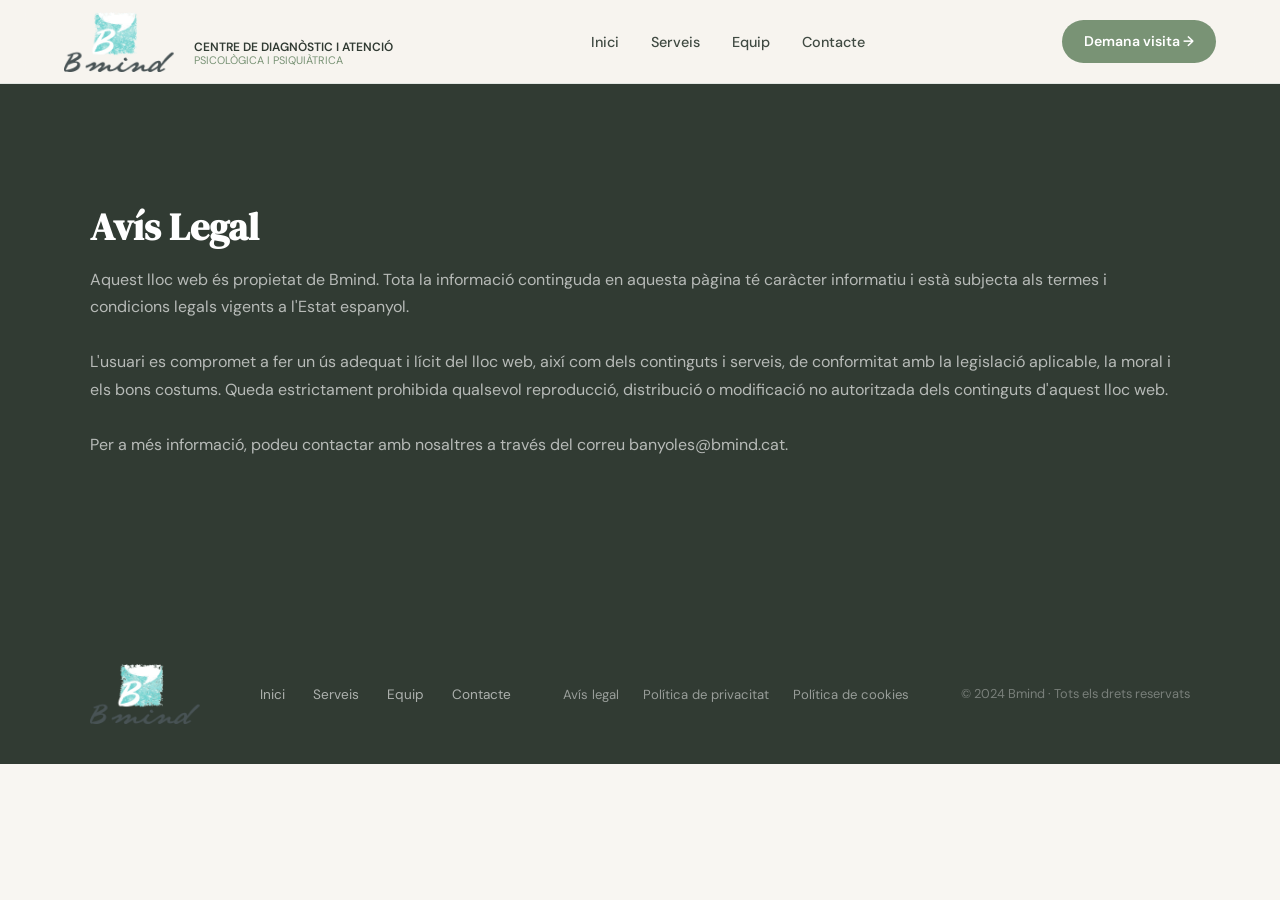
==== avis-legal.html @ 30be9135 "Equip section and images carrousel updates" ====
<!DOCTYPE html>
<html lang="ca">
<head>
  <meta charset="UTF-8">
  <meta name="viewport" content="width=device-width, initial-scale=1.0">
  <title>Avís Legal – Bmind</title>
  <link href="https://fonts.googleapis.com/css2?family=DM+Serif+Display:ital@0;1&family=DM+Sans:wght@300;400;500;600&display=swap" rel="stylesheet">
  <link rel="stylesheet" href="style.css">
</head>
<body>
  <nav>
    <a href="index.html" class="logo">
      <img src="images/bmind-logo.png" alt="Bmind" style="height: 60px; width: auto;">
      <div class="logo-text">
        <span class="logo-line1">CENTRE DE DIAGNÒSTIC I ATENCIÓ</span>
        <span class="logo-line2">PSICOLÒGICA I PSIQUIÀTRICA</span>
      </div>
    </a>
    <ul class="nav-links">
      <li><a href="index.html">Inici</a></li>
      <li><a href="index.html#services">Serveis</a></li>
      <li><a href="equip.html">Equip</a></li>
      <li><a href="index.html#contact">Contacte</a></li>
    </ul>
    <a href="index.html#contact" class="nav-cta">Demana visita →</a>
  </nav>

  <section class="team" style="min-height: 60vh; padding: 120px 7%;">
    <div class="team-content">
      <h2>Avís Legal</h2>
      <p>Aquest lloc web és propietat de Bmind. Tota la informació continguda en aquesta pàgina té caràcter informatiu i està subjecta als termes i condicions legals vigents a l'Estat espanyol.</p>
      <p>L'usuari es compromet a fer un ús adequat i lícit del lloc web, així com dels continguts i serveis, de conformitat amb la legislació aplicable, la moral i els bons costums. Queda estrictament prohibida qualsevol reproducció, distribució o modificació no autoritzada dels continguts d'aquest lloc web.</p>
      <p>Per a més informació, podeu contactar amb nosaltres a través del correu banyoles@bmind.cat.</p>
    </div>
  </section>

  <footer>
    <div class="footer-logo">
      <img src="images/bmind-logo.png" alt="Bmind" style="height: 60px; width: auto;">
    </div>
    <ul class="footer-nav">
      <li><a href="index.html">Inici</a></li>
      <li><a href="index.html#services">Serveis</a></li>
      <li><a href="equip.html">Equip</a></li>
      <li><a href="index.html#contact">Contacte</a></li>
    </ul>
    <ul class="footer-links">
      <li><a href="avis-legal.html">Avís legal</a></li>
      <li><a href="politica-de-privacitat.html">Política de privacitat</a></li>
      <li><a href="#">Política de cookies</a></li>
    </ul>
    <span class="footer-copy">© 2024 Bmind · Tots els drets reservats</span>
  </footer>
</body>
</html>
---- style.css ----
:root {
    --cream: #F8F6F2;
    --dark: #313B33;
    --teal: #799375;
    --teal-light: #95AF91;
    --teal-pale: #E8EFE9;
    --accent: #C38B58;
    --warm: #E4D5C7;
    --text: #404A42;
    --muted: #8C998F;
    --white: #FFFFFF;
    --radius: 16px;
    --radius-sm: 8px;
  }

  *, *::before, *::after { box-sizing: border-box; margin: 0; padding: 0; }

  html { }

  body {
    font-family: 'DM Sans', sans-serif;
    background: var(--cream);
    color: var(--text);
    line-height: 1.6;
    overflow-x: hidden;
  }

  /* NAV */
  nav {
    position: sticky; top: 0; z-index: 100;
    background: rgba(247,244,239,0.92);
    backdrop-filter: blur(12px);
    border-bottom: 1px solid rgba(45,106,101,0.1);
    padding: 0 5%;
    display: flex; align-items: center; justify-content: space-between;
    height: 84px;
  }
  .logo {
    display: flex; align-items: flex-end; gap: 12px;
    font-family: 'DM Serif Display', serif;
    font-size: 1.4rem; color: var(--dark); text-decoration: none;
  }
  .logo-text {
    display: flex; flex-direction: column; justify-content: flex-end;
    padding-bottom: 4px;
  }
  .logo-line1 {
    font-family: 'DM Sans', sans-serif;
    font-size: 0.75rem;
    font-weight: 600;
    color: var(--dark);
    line-height: 1.2;
  }
  .logo-line2 {
    font-family: 'DM Sans', sans-serif;
    font-size: 0.68rem;
    font-weight: 400;
    color: var(--teal);
    line-height: 1.2;
  }
  .logo-icon {
    width: 38px; height: 38px; background: var(--teal);
    border-radius: 50%; display: flex; align-items: center; justify-content: center;
    font-size: 18px;
  }
  .nav-links { display: flex; gap: 32px; list-style: none; }
  .nav-links a {
    text-decoration: none; color: var(--text);
    font-size: 0.9rem; font-weight: 500;
    position: relative; padding-bottom: 4px;
    transition: color 0.2s;
  }
  .nav-links a::after {
    content: ''; position: absolute; bottom: 0; left: 0;
    width: 0; height: 2px; background: var(--teal);
    transition: width 0.3s;
  }
  .nav-links a:hover { color: var(--teal); }
  .nav-links a:hover::after { width: 100%; }
  .nav-links a.active { color: var(--teal); }
  .nav-links a.active::after { width: 100%; }
  .nav-cta {
    background: var(--teal); color: #fff;
    padding: 10px 22px; border-radius: 50px;
    font-size: 0.88rem; font-weight: 600;
    text-decoration: none; transition: background 0.2s, transform 0.15s;
    display: flex; align-items: center; gap: 8px;
  }
  .nav-cta:hover { background: var(--dark); transform: translateY(-1px); }

  /* HERO */
  .hero {
    min-height: 90vh;
    display: grid; grid-template-columns: 1fr 1fr;
    align-items: center; gap: 60px;
    padding: 80px 7% 60px;
    position: relative; overflow: hidden;
  }
  .hero::before {
    content: '';
    position: absolute; top: -100px; right: -100px;
    width: 600px; height: 600px;
    background: radial-gradient(circle, rgba(74,158,150,0.12) 0%, transparent 70%);
    border-radius: 50%;
  }
  .hero-badge {
    display: inline-flex; align-items: center; gap: 8px;
    background: var(--teal-pale); color: var(--teal);
    padding: 6px 16px; border-radius: 50px;
    font-size: 0.8rem; font-weight: 600; letter-spacing: 0.05em;
    margin-bottom: 24px; text-transform: uppercase;
  }
  .hero h1 {
    font-family: 'DM Serif Display', serif;
    font-size: clamp(2.4rem, 4vw, 3.6rem);
    line-height: 1.12; color: var(--dark);
    margin-bottom: 20px;
  }
  .hero h1 em { color: var(--teal); font-style: italic; }
  .hero-sub {
    font-size: 1.05rem; color: var(--muted); max-width: 420px;
    margin-bottom: 36px; line-height: 1.7;
  }
  .hero-btns { display: flex; gap: 14px; flex-wrap: wrap; }
  .btn-primary {
    background: var(--dark); color: #fff;
    padding: 14px 28px; border-radius: 50px;
    font-weight: 600; font-size: 0.92rem;
    text-decoration: none; transition: all 0.2s;
    display: inline-flex; align-items: center; gap: 8px;
  }
  .btn-primary:hover { background: var(--teal); transform: translateY(-2px); box-shadow: 0 8px 24px rgba(45,106,101,0.3); }
  .btn-outline {
    background: transparent; color: var(--dark);
    padding: 14px 28px; border-radius: 50px;
    font-weight: 600; font-size: 0.92rem;
    text-decoration: none; border: 1.5px solid rgba(28,43,42,0.2);
    transition: all 0.2s; display: inline-flex; align-items: center; gap: 8px;
  }
  .btn-outline:hover { border-color: var(--teal); color: var(--teal); }

  .hero-image {
    position: relative; display: flex; justify-content: center;
  }
  .hero-img-wrap {
    width: 100%; max-width: 500px;
    aspect-ratio: 4/5; border-radius: 40% 60% 55% 45% / 45% 40% 60% 55%;
    overflow: hidden; position: relative;
    background: var(--warm);
    animation: morphBlob 8s ease-in-out infinite;
  }
  @keyframes morphBlob {
    0%, 100% { border-radius: 40% 60% 55% 45% / 45% 40% 60% 55%; }
    33% { border-radius: 55% 45% 40% 60% / 55% 60% 40% 45%; }
    66% { border-radius: 45% 55% 60% 40% / 60% 45% 55% 40%; }
  }
  .hero-img-wrap img { width: 100%; height: 100%; object-fit: cover; }
  
  .carousel-container {
    position: relative;
    width: 100%;
    height: 100%;
  }
  
  .carousel-img {
    position: absolute;
    top: 0;
    left: 0;
    width: 100%;
    height: 100%;
    object-fit: cover;
    opacity: 0;
    transition: opacity 2.5s ease-in-out;
  }
  
  .carousel-img.active {
    opacity: 1;
  }
  
  .hero-img-card {
    position: absolute; bottom: 30px; left: -30px;
    background: white; border-radius: var(--radius);
    padding: 16px 20px;
    box-shadow: 0 12px 40px rgba(0,0,0,0.12);
    display: flex; align-items: center; gap: 12px;
  }
  .hero-img-card .stat { font-family: 'DM Serif Display', serif; font-size: 1.8rem; color: var(--teal); line-height: 1; }
  .hero-img-card p { font-size: 0.78rem; color: var(--muted); margin-top: 2px; }

  /* FEATURES STRIP */
  .features {
    background: white;
    padding: 50px 7%;
    display: grid; grid-template-columns: repeat(4, 1fr); gap: 30px;
    border-top: 1px solid rgba(45,106,101,0.08);
    border-bottom: 1px solid rgba(45,106,101,0.08);
  }
  .feature-item { display: flex; gap: 16px; align-items: flex-start; }
  .feat-icon {
    flex-shrink: 0;
    display: flex; align-items: center; justify-content: center;
  }
  .feature-item h4 { font-size: 0.92rem; font-weight: 600; color: var(--dark); margin-bottom: 6px; }
  .feature-item p { font-size: 0.82rem; color: var(--muted); line-height: 1.5; }

  /* SECTION HEADER */
  .section-header { text-align: center; margin-bottom: 56px; }
  .section-label {
    display: inline-block; font-size: 0.75rem; font-weight: 600;
    letter-spacing: 0.1em; text-transform: uppercase; color: var(--teal);
    margin-bottom: 12px;
  }
  .section-header h2 {
    font-family: 'DM Serif Display', serif;
    font-size: clamp(2rem, 3.5vw, 2.8rem); color: var(--dark); line-height: 1.2;
  }
  .section-divider {
    width: 48px; height: 3px; background: var(--teal);
    margin: 16px auto 0; border-radius: 2px;
  }

  /* SERVICES */
  .services { padding: 90px 7%; }
  .services-grid { display: grid; grid-template-columns: repeat(3, 1fr); gap: 28px; }
  .service-card {
    background: white; border-radius: var(--radius);
    overflow: hidden;
    box-shadow: 0 2px 16px rgba(0,0,0,0.06);
    transition: transform 0.3s, box-shadow 0.3s;
    display: flex;
    flex-direction: column;
  }
  .service-card:hover { transform: translateY(-8px); box-shadow: 0 16px 48px rgba(45,106,101,0.15); }
  .service-card-img {
    height: 320px; position: relative;
    background: var(--warm);
    flex-shrink: 0;
  }
  .service-card-img img { width: 100%; height: 100%; object-fit: cover; object-position: center 25%; transition: transform 0.4s; }
  .service-card:hover .service-card-img img { transform: scale(1.05); }
  .service-card-icon {
    position: absolute; bottom: -20px; left: 24px;
    width: 44px; height: 44px; background: white;
    border-radius: 50%; display: flex; align-items: center; justify-content: center;
    font-size: 20px; box-shadow: 0 4px 12px rgba(0,0,0,0.12);
    z-index: 3;
  }
  .service-card-body { 
    padding: 36px 28px 28px; position: relative; z-index: 2; background: white; 
    display: flex; flex-direction: column; flex-grow: 1;
  }
  .service-card-body h3 {
    font-family: 'DM Serif Display', serif;
    font-size: 1.35rem; color: var(--dark); margin-bottom: 12px;
  }
  .service-card-body p { font-size: 0.88rem; color: var(--muted); margin-bottom: 18px; line-height: 1.6; }
  .service-list { list-style: none; margin-bottom: 24px; }
  .service-list li {
    font-size: 0.84rem; color: var(--text); padding: 5px 0;
    display: flex; align-items: center; gap: 8px;
  }
  .service-list li::before { content: '✓'; color: var(--teal); font-weight: 700; font-size: 0.9rem; }
  .btn-link {
    display: inline-flex; align-items: center; gap: 6px;
    color: var(--teal); font-weight: 600; font-size: 0.88rem;
    text-decoration: none; transition: gap 0.2s;
    margin-top: auto; align-self: flex-start;
  }
  .btn-link:hover { gap: 10px; }

  /* PROCESS */
  .process {
    background: var(--dark); padding: 90px 7%;
    color: white; position: relative; overflow: hidden;
  }
  .process::before {
    content: '';
    position: absolute; top: -200px; right: -200px;
    width: 500px; height: 500px;
    background: radial-gradient(circle, rgba(74,158,150,0.2) 0%, transparent 70%);
    border-radius: 50%;
  }
  .process .section-header h2 { color: white; }
  .process .section-label { color: var(--teal-light); }
  .process-grid {
    display: grid; grid-template-columns: 1fr 1fr;
    gap: 60px; align-items: center;
  }
  .process-text p { color: rgba(255,255,255,0.65); font-size: 1rem; line-height: 1.7; margin-bottom: 28px; }
  .btn-primary-light {
    background: var(--teal); color: white;
    padding: 14px 28px; border-radius: 50px;
    font-weight: 600; font-size: 0.92rem;
    text-decoration: none; display: inline-flex; align-items: center; gap: 8px;
    transition: all 0.2s;
  }
  .btn-primary-light:hover { background: var(--teal-light); transform: translateY(-2px); }
  .steps { display: flex; flex-direction: column; gap: 0; }
  .step {
    display: flex; gap: 24px; align-items: flex-start;
    padding: 28px 0; position: relative;
  }
  .step:not(:last-child)::after {
    content: '';
    position: absolute; left: 20px; top: 68px;
    width: 2px; height: calc(100% - 40px);
    background: rgba(255,255,255,0.1);
  }
  .step-num {
    width: 40px; height: 40px; flex-shrink: 0;
    background: var(--teal); border-radius: 50%;
    display: flex; align-items: center; justify-content: center;
    font-weight: 700; font-size: 0.9rem; color: white;
    position: relative; z-index: 1;
  }
  .step h4 { color: white; font-size: 1rem; font-weight: 600; margin-bottom: 6px; }
  .step p { color: rgba(255,255,255,0.55); font-size: 0.86rem; line-height: 1.5; }

  /* TEAM */
  .team { padding: 90px 7%; background: var(--dark); }
  .team .section-label { color: var(--teal-light); }
  .team-grid { display: grid; grid-template-columns: 1fr 1fr; gap: 60px; align-items: center; }
  .team-content h2 {
    font-family: 'DM Serif Display', serif;
    font-size: clamp(1.8rem, 3vw, 2.4rem); color: white; margin-bottom: 16px; line-height: 1.2;
  }
  .team-content p { color: rgba(255,255,255,0.65); line-height: 1.7; margin-bottom: 28px; }
  .team-avatars { display: grid; grid-template-columns: repeat(3, max-content); gap: 32px; justify-content: center; }
  .avatar {
    width: 130px; height: 130px; border-radius: 50%;
    border: 3px solid var(--dark); overflow: hidden;
    background: white;
    padding: 6px;
    box-shadow: 0 4px 12px rgba(0,0,0,0.1);
    display: flex; align-items: center; justify-content: center;
    font-size: 38px;
    transition: transform 0.3s ease, box-shadow 0.3s ease;
    position: relative;
    z-index: 1;
  }
  .avatar:hover {
    transform: scale(1.15);
    box-shadow: 0 8px 24px rgba(0,0,0,0.2);
    z-index: 2;
  }
  .avatar img {
    width: 100%; height: 100%; object-fit: cover; object-position: center 25%; border-radius: 50%;
  }
  .cta-box {
    background: white; border-radius: var(--radius);
    padding: 44px; color: var(--dark);
  }
  .cta-box h3 {
    font-family: 'DM Serif Display', serif;
    font-size: 1.9rem; margin-bottom: 12px; line-height: 1.2;
  }
  .cta-box p { color: var(--muted); margin-bottom: 28px; line-height: 1.6; }
  .cta-btns { display: flex; gap: 12px; flex-wrap: wrap; }
  .btn-white {
    background: white; color: var(--dark);
    padding: 12px 22px; border-radius: 50px;
    font-weight: 600; font-size: 0.88rem;
    text-decoration: none; display: inline-flex; align-items: center; gap: 8px;
    transition: all 0.2s;
  }
  .btn-white:hover { background: var(--cream); transform: translateY(-1px); }
  .btn-ghost-white {
    background: transparent; color: white;
    padding: 12px 22px; border-radius: 50px;
    font-weight: 600; font-size: 0.88rem;
    text-decoration: none; border: 1.5px solid rgba(255,255,255,0.3);
    display: inline-flex; align-items: center; gap: 8px;
    transition: all 0.2s;
  }
  .btn-ghost-white:hover { border-color: white; }

  /* TESTIMONIALS */
  .testimonials { padding: 90px 7%; background: var(--cream); }
  .testimonials-grid { display: grid; grid-template-columns: 2fr 1fr; gap: 32px; align-items: start; }
  .reviews-col { display: flex; flex-direction: column; gap: 20px; }
  .review-card {
    background: white; border-radius: var(--radius);
    padding: 28px; box-shadow: 0 2px 12px rgba(0,0,0,0.06);
  }
  .quote-mark { font-size: 2.5rem; color: var(--teal); line-height: 0.8; margin-bottom: 12px; font-family: Georgia, serif; }
  .review-card p { font-size: 0.9rem; color: var(--text); line-height: 1.65; margin-bottom: 16px; }
  .review-author { display: flex; align-items: center; gap: 10px; }
  .review-avatar {
    width: 36px; height: 36px; background: var(--teal-pale);
    border-radius: 50%; display: flex; align-items: center; justify-content: center;
    font-size: 16px;
  }
  .review-author strong { font-size: 0.85rem; color: var(--dark); display: block; }
  .review-author span { font-size: 0.78rem; color: var(--muted); }
  .stars { color: #F5A623; font-size: 0.85rem; margin-bottom: 4px; }
  .testimonials-image {
    border-radius: var(--radius); overflow: hidden;
    height: 340px; background: var(--warm);
    display: flex; align-items: center; justify-content: center;
    font-size: 80px;
  }

  /* CONTACT */
  .contact { padding: 90px 7%; background: white; }
  .contact-grid { display: grid; grid-template-columns: 1fr 1.4fr; gap: 60px; align-items: start; }
  .contact-info h2 {
    font-family: 'DM Serif Display', serif;
    font-size: clamp(1.8rem, 3vw, 2.4rem); color: var(--dark); margin-bottom: 28px; line-height: 1.2;
  }
  .info-item { display: flex; gap: 14px; margin-bottom: 20px; align-items: flex-start; }
  .info-icon {
    width: 40px; height: 40px; background: var(--teal-pale);
    border-radius: var(--radius-sm); flex-shrink: 0;
    display: flex; align-items: center; justify-content: center; font-size: 18px;
  }
  .info-item strong { font-size: 0.88rem; font-weight: 600; color: var(--dark); display: block; margin-bottom: 2px; }
  .info-item span { font-size: 0.85rem; color: var(--muted); }
  .contact-form { background: var(--cream); border-radius: var(--radius); padding: 36px; }
  .form-row { display: grid; grid-template-columns: 1fr 1fr; gap: 14px; margin-bottom: 14px; }
  .form-group { margin-bottom: 14px; }
  .form-group label { font-size: 0.82rem; font-weight: 500; color: var(--dark); display: block; margin-bottom: 6px; }
  .form-group input,
  .form-group textarea,
  .form-group select {
    width: 100%; padding: 12px 16px;
    border: 1.5px solid rgba(28,43,42,0.1); border-radius: var(--radius-sm);
    font-family: 'DM Sans', sans-serif; font-size: 0.88rem; color: var(--text);
    background: white; outline: none;
    transition: border-color 0.2s;
  }
  .form-group input:focus,
  .form-group textarea:focus { border-color: var(--teal); }
  .form-group textarea { resize: vertical; min-height: 100px; }
  .form-check { display: flex; align-items: flex-start; gap: 10px; margin-bottom: 20px; }
  .form-check input[type="checkbox"] { width: 16px; height: 16px; accent-color: var(--teal); margin-top: 2px; cursor: pointer; }
  .form-check label { font-size: 0.82rem; color: var(--muted); line-height: 1.4; }
  .form-check a { color: var(--teal); }
  .btn-submit {
    background: var(--teal); color: white;
    padding: 14px 32px; border-radius: 50px;
    font-weight: 600; font-size: 0.92rem; border: none;
    cursor: pointer; transition: all 0.2s; font-family: 'DM Sans', sans-serif;
  }
  .btn-submit:hover { background: var(--dark); transform: translateY(-2px); box-shadow: 0 8px 24px rgba(45,106,101,0.3); }

  /* FOOTER */
  footer {
    background: var(--dark); padding: 40px 7%;
    display: flex; align-items: center; justify-content: space-between;
    flex-wrap: wrap; gap: 20px;
  }
  .footer-logo { color: white; font-family: 'DM Serif Display', serif; font-size: 1.2rem; display: flex; align-items: center; gap: 10px; }
  .footer-links { display: flex; gap: 24px; list-style: none; flex-wrap: wrap; }
  .footer-links a { color: rgba(255,255,255,0.5); font-size: 0.82rem; text-decoration: none; transition: color 0.2s; }
  .footer-links a:hover { color: white; }
  .footer-copy { color: rgba(255,255,255,0.35); font-size: 0.8rem; }
  .footer-nav { display: flex; gap: 28px; list-style: none; flex-wrap: wrap; }
  .footer-nav a { color: rgba(255,255,255,0.6); font-size: 0.85rem; text-decoration: none; transition: color 0.2s; }
  .footer-nav a:hover { color: white; }

  /* ANIMATIONS */
  .fade-up {
    opacity: 0; transform: translateY(30px);
    transition: opacity 0.6s ease, transform 0.6s ease;
  }
  .fade-up.visible { opacity: 1; transform: translateY(0); }

  /* SCROLL INDICATOR */
  .scroll-top {
    position: fixed; bottom: 28px; right: 28px;
    width: 44px; height: 44px; background: var(--teal);
    border-radius: 50%; display: flex; align-items: center; justify-content: center;
    color: white; font-size: 18px; cursor: pointer;
    box-shadow: 0 4px 16px rgba(45,106,101,0.4);
    transition: all 0.2s; z-index: 99; text-decoration: none;
    opacity: 0; pointer-events: none;
  }
  .scroll-top.show { opacity: 1; pointer-events: auto; }
  .scroll-top:hover { background: var(--dark); transform: translateY(-3px); }

  @media (max-width: 900px) {
    .hero, .services-grid, .process-grid, .team-grid,
    .testimonials-grid, .contact-grid { grid-template-columns: 1fr; }
    .features { grid-template-columns: 1fr 1fr; }
    .hero { padding: 60px 6% 40px; gap: 40px; }
    .hero-image { order: -1; }
    .hero-img-wrap { max-width: 360px; margin: 0 auto; }
    .hero-img-card { left: 0; }
    .form-row { grid-template-columns: 1fr; }
    footer { flex-direction: column; text-align: center; }
  }
  @media (max-width: 600px) {
    .features { grid-template-columns: 1fr; }
    .nav-links { display: none; }
    .services-grid { grid-template-columns: 1fr; }
  }
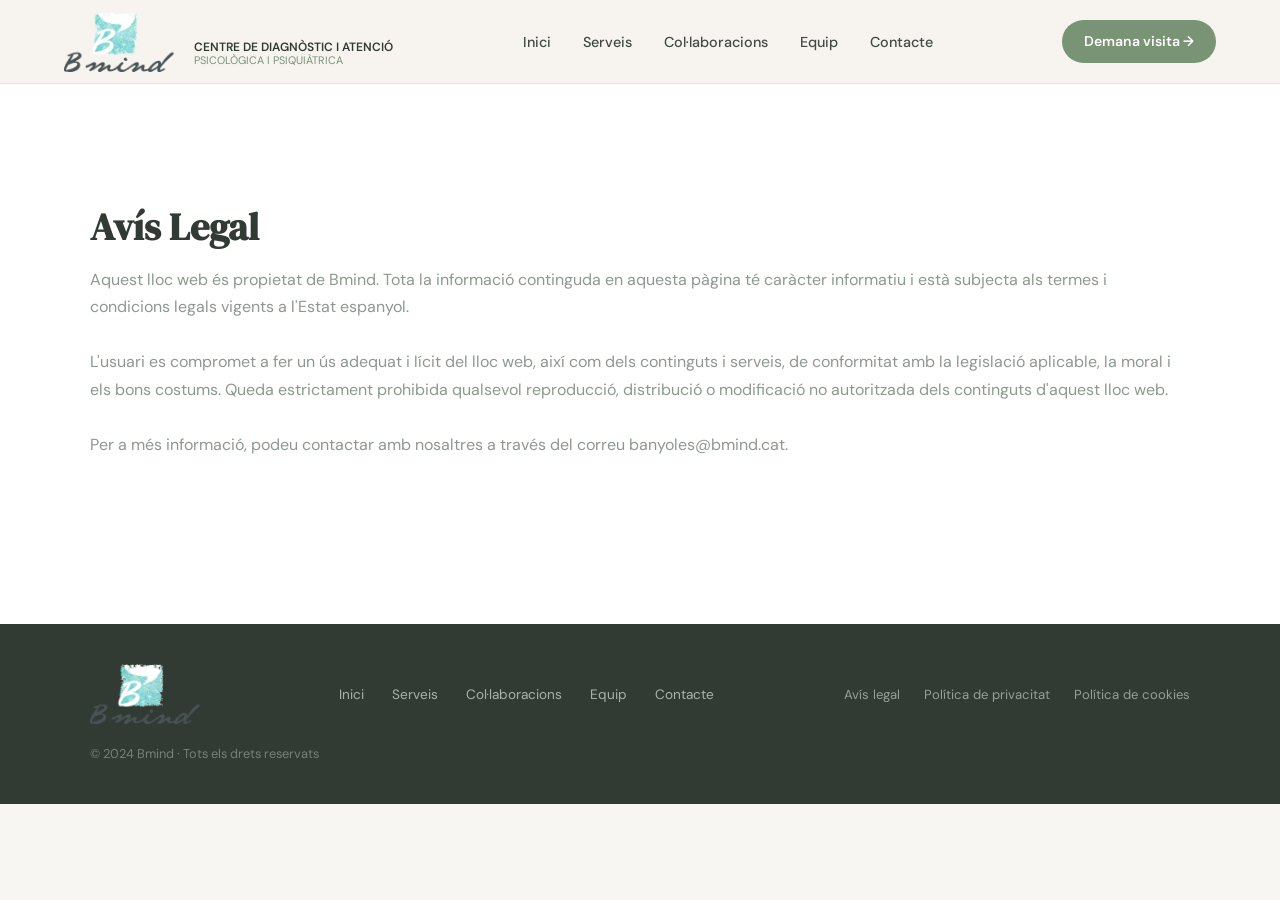
==== commit 2a6b88f9: "Colaboracions section added" ====
--- a/avis-legal.html
+++ b/avis-legal.html
@@ -19,6 +19,7 @@
     <ul class="nav-links">
       <li><a href="index.html">Inici</a></li>
       <li><a href="index.html#services">Serveis</a></li>
+      <li><a href="index.html#collaborations">Col·laboracions</a></li>
       <li><a href="equip.html">Equip</a></li>
       <li><a href="index.html#contact">Contacte</a></li>
     </ul>
@@ -41,6 +42,7 @@
     <ul class="footer-nav">
       <li><a href="index.html">Inici</a></li>
       <li><a href="index.html#services">Serveis</a></li>
+      <li><a href="index.html#collaborations">Col·laboracions</a></li>
       <li><a href="equip.html">Equip</a></li>
       <li><a href="index.html#contact">Contacte</a></li>
     </ul>
--- a/style.css
+++ b/style.css
@@ -315,20 +315,26 @@
   }
   .step h4 { color: white; font-size: 1rem; font-weight: 600; margin-bottom: 6px; }
   .step p { color: rgba(255,255,255,0.55); font-size: 0.86rem; line-height: 1.5; }
+  /* COLLABORATIONS */
+  .collaborations { padding: 90px 7%; background: var(--dark); color: white; position: relative; overflow: hidden; }
+  .collaborations .section-header h2 { color: white; }
+  .collaborations .section-label { color: var(--teal-light); }
+  .collaborations-text { max-width: 800px; margin: 0 auto; text-align: center; position: relative; z-index: 2; }
+  .collaborations-text p { color: rgba(255,255,255,0.65); font-size: 1.05rem; line-height: 1.7; }
 
   /* TEAM */
-  .team { padding: 90px 7%; background: var(--dark); }
-  .team .section-label { color: var(--teal-light); }
+  .team { padding: 90px 7%; background: white; }
+  .team .section-label { color: var(--teal); }
   .team-grid { display: grid; grid-template-columns: 1fr 1fr; gap: 60px; align-items: center; }
   .team-content h2 {
     font-family: 'DM Serif Display', serif;
-    font-size: clamp(1.8rem, 3vw, 2.4rem); color: white; margin-bottom: 16px; line-height: 1.2;
-  }
-  .team-content p { color: rgba(255,255,255,0.65); line-height: 1.7; margin-bottom: 28px; }
+    font-size: clamp(1.8rem, 3vw, 2.4rem); color: var(--dark); margin-bottom: 16px; line-height: 1.2;
+  }
+  .team-content p { color: var(--muted); line-height: 1.7; margin-bottom: 28px; }
   .team-avatars { display: grid; grid-template-columns: repeat(3, max-content); gap: 32px; justify-content: center; }
   .avatar {
     width: 130px; height: 130px; border-radius: 50%;
-    border: 3px solid var(--dark); overflow: hidden;
+    border: 3px solid white; overflow: hidden;
     background: white;
     padding: 6px;
     box-shadow: 0 4px 12px rgba(0,0,0,0.1);
@@ -347,14 +353,14 @@
     width: 100%; height: 100%; object-fit: cover; object-position: center 25%; border-radius: 50%;
   }
   .cta-box {
-    background: white; border-radius: var(--radius);
-    padding: 44px; color: var(--dark);
+    background: var(--dark); border-radius: var(--radius);
+    padding: 44px; color: white;
   }
   .cta-box h3 {
     font-family: 'DM Serif Display', serif;
-    font-size: 1.9rem; margin-bottom: 12px; line-height: 1.2;
-  }
-  .cta-box p { color: var(--muted); margin-bottom: 28px; line-height: 1.6; }
+    font-size: 1.9rem; margin-bottom: 12px; line-height: 1.2; color: white;
+  }
+  .cta-box p { color: rgba(255,255,255,0.65); margin-bottom: 28px; line-height: 1.6; }
   .cta-btns { display: flex; gap: 12px; flex-wrap: wrap; }
   .btn-white {
     background: white; color: var(--dark);
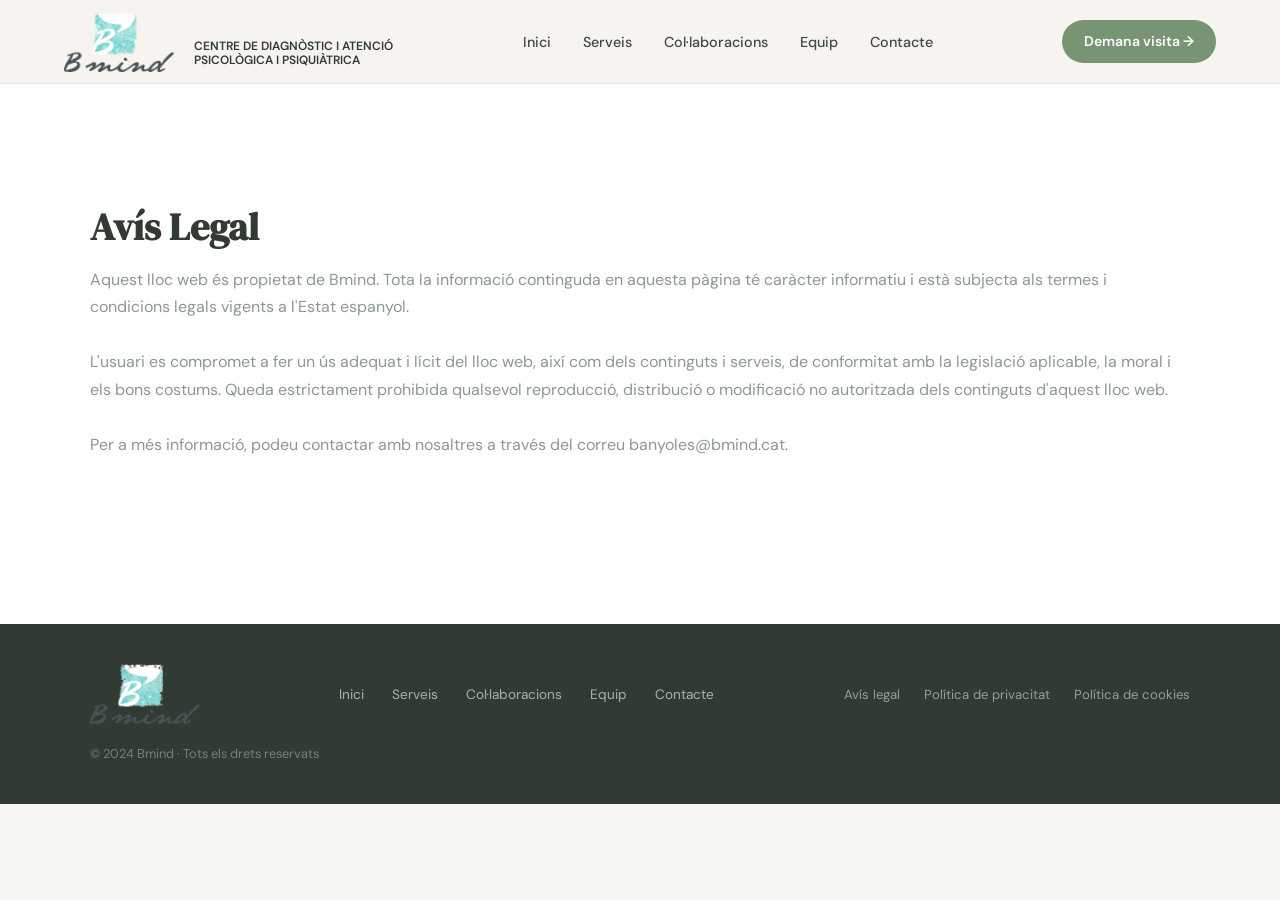
==== commit fa868872: "Google analytics added" ====
--- a/avis-legal.html
+++ b/avis-legal.html
@@ -6,6 +6,15 @@
   <title>Avís Legal – Bmind</title>
   <link href="https://fonts.googleapis.com/css2?family=DM+Serif+Display:ital@0;1&family=DM+Sans:wght@300;400;500;600&display=swap" rel="stylesheet">
   <link rel="stylesheet" href="style.css">
+  <!-- Google tag (gtag.js) -->
+  <script async src="https://www.googletagmanager.com/gtag/js?id=G-RXYBE85Y4N"></script>
+  <script>
+    window.dataLayer = window.dataLayer || [];
+    function gtag(){dataLayer.push(arguments);}
+    gtag('js', new Date());
+
+    gtag('config', 'G-RXYBE85Y4N');
+  </script>
 </head>
 <body>
   <nav>
--- a/style.css
+++ b/style.css
@@ -53,9 +53,9 @@
   }
   .logo-line2 {
     font-family: 'DM Sans', sans-serif;
-    font-size: 0.68rem;
-    font-weight: 400;
-    color: var(--teal);
+    font-size: 0.75rem;
+    font-weight: 600;
+    color: var(--dark);
     line-height: 1.2;
   }
   .logo-icon {
@@ -236,7 +236,7 @@
     background: var(--warm);
     flex-shrink: 0;
   }
-  .service-card-img img { width: 100%; height: 100%; object-fit: cover; object-position: center 25%; transition: transform 0.4s; }
+  .service-card-img img { width: 100%; height: 100%; object-fit: cover; object-position: center; transition: transform 0.4s; }
   .service-card:hover .service-card-img img { transform: scale(1.05); }
   .service-card-icon {
     position: absolute; bottom: -20px; left: 24px;
@@ -331,12 +331,12 @@
     font-size: clamp(1.8rem, 3vw, 2.4rem); color: var(--dark); margin-bottom: 16px; line-height: 1.2;
   }
   .team-content p { color: var(--muted); line-height: 1.7; margin-bottom: 28px; }
-  .team-avatars { display: grid; grid-template-columns: repeat(3, max-content); gap: 32px; justify-content: center; }
+  .team-avatars { display: flex; flex-wrap: wrap; gap: 16px; justify-content: center; max-width: 100%; margin: 0 auto; }
   .avatar {
-    width: 130px; height: 130px; border-radius: 50%;
-    border: 3px solid white; overflow: hidden;
+    width: 115px; height: 115px; border-radius: 50%;
+    border: 2px solid white; overflow: hidden;
     background: white;
-    padding: 6px;
+    padding: 2px;
     box-shadow: 0 4px 12px rgba(0,0,0,0.1);
     display: flex; align-items: center; justify-content: center;
     font-size: 38px;
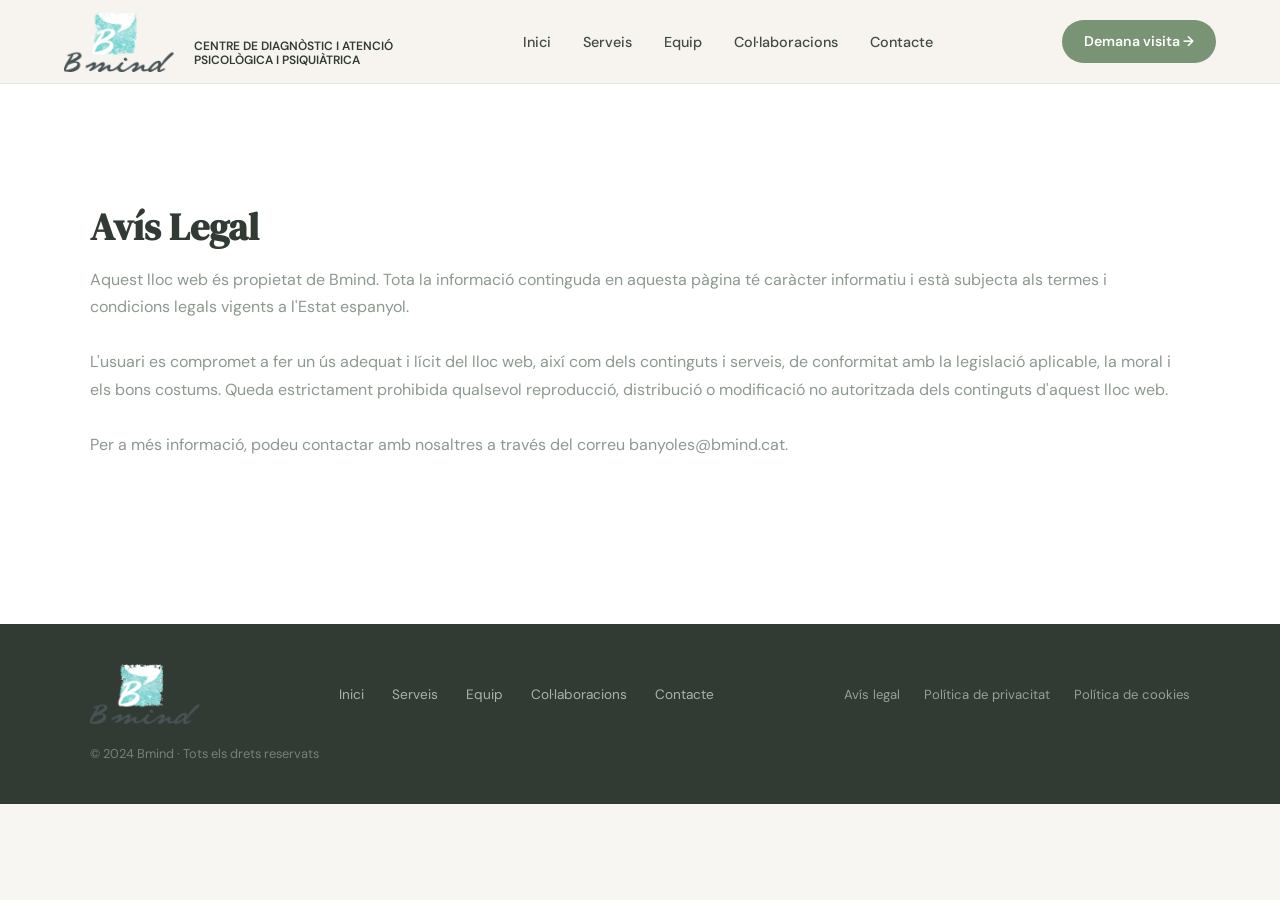
==== commit 9fb7c1f9: "millores varies a la web" ====
--- a/avis-legal.html
+++ b/avis-legal.html
@@ -28,8 +28,8 @@
     <ul class="nav-links">
       <li><a href="index.html">Inici</a></li>
       <li><a href="index.html#services">Serveis</a></li>
+      <li><a href="equip.html">Equip</a></li>
       <li><a href="index.html#collaborations">Col·laboracions</a></li>
-      <li><a href="equip.html">Equip</a></li>
       <li><a href="index.html#contact">Contacte</a></li>
     </ul>
     <a href="index.html#contact" class="nav-cta">Demana visita →</a>
@@ -51,8 +51,8 @@
     <ul class="footer-nav">
       <li><a href="index.html">Inici</a></li>
       <li><a href="index.html#services">Serveis</a></li>
+      <li><a href="equip.html">Equip</a></li>
       <li><a href="index.html#collaborations">Col·laboracions</a></li>
-      <li><a href="equip.html">Equip</a></li>
       <li><a href="index.html#contact">Contacte</a></li>
     </ul>
     <ul class="footer-links">
--- a/style.css
+++ b/style.css
@@ -235,6 +235,7 @@
     height: 320px; position: relative;
     background: var(--warm);
     flex-shrink: 0;
+    cursor: pointer;
   }
   .service-card-img img { width: 100%; height: 100%; object-fit: cover; object-position: center; transition: transform 0.4s; }
   .service-card:hover .service-card-img img { transform: scale(1.05); }
@@ -254,6 +255,115 @@
     font-size: 1.35rem; color: var(--dark); margin-bottom: 12px;
   }
   .service-card-body p { font-size: 0.88rem; color: var(--muted); margin-bottom: 18px; line-height: 1.6; }
+  .card-description {
+    display: -webkit-box;
+    -webkit-line-clamp: 5;
+    -webkit-box-orient: vertical;
+    overflow: hidden;
+    margin-bottom: 16px;
+  }
+  .card-description p:last-child {
+    margin-bottom: 0;
+  }
+  .saber-mes {
+    color: var(--teal);
+    font-weight: 600;
+    font-size: 0.88rem;
+    cursor: pointer;
+    margin-top: auto;
+    align-self: flex-start;
+  }
+  .saber-mes:hover {
+    text-decoration: underline;
+  }
+
+  /* MODAL EQUIP */
+  .modal-overlay {
+    position: fixed;
+    top: 0; left: 0; width: 100%; height: 100%;
+    background: rgba(0, 0, 0, 0.6);
+    z-index: 1000;
+    display: none;
+    align-items: center;
+    justify-content: center;
+    opacity: 0;
+    transition: opacity 0.3s ease;
+  }
+  .modal-overlay.active {
+    opacity: 1;
+  }
+  .modal-content {
+    background: #fff;
+    width: 90%;
+    max-width: 900px;
+    max-height: 90vh;
+    border-radius: 12px;
+    position: relative;
+    overflow-y: auto;
+    box-shadow: 0 15px 30px rgba(0,0,0,0.2);
+  }
+  .modal-close {
+    position: absolute;
+    top: 15px; right: 20px;
+    font-size: 28px;
+    font-weight: bold;
+    color: #666;
+    cursor: pointer;
+    z-index: 2;
+    transition: color 0.2s;
+  }
+  .modal-close:hover { color: #000; }
+  
+  .modal-body {
+    display: flex;
+    flex-direction: column;
+  }
+  .modal-img-container {
+    width: 100%;
+    height: 300px;
+    overflow: hidden;
+  }
+  .modal-img-container img {
+    width: 100%;
+    height: 100%;
+    object-fit: cover;
+    object-position: center 25%;
+  }
+  .modal-text {
+    padding: 30px;
+  }
+  .modal-text h3 {
+    font-family: 'DM Serif Display', serif;
+    font-size: 1.8rem;
+    color: var(--dark);
+    margin-bottom: 16px;
+  }
+  #modal-description p {
+    font-size: 0.95rem;
+    color: var(--text);
+    margin-bottom: 15px;
+    line-height: 1.7;
+  }
+  #modal-description p:last-child {
+    margin-bottom: 0;
+  }
+
+  @media (min-width: 768px) {
+    .modal-body {
+      flex-direction: row;
+    }
+    .modal-img-container {
+      width: 40%;
+      height: auto;
+      min-height: 400px;
+    }
+    .modal-text {
+      width: 60%;
+      padding: 40px;
+      overflow-y: auto;
+      max-height: 80vh;
+    }
+  }
   .service-list { list-style: none; margin-bottom: 24px; }
   .service-list li {
     font-size: 0.84rem; color: var(--text); padding: 5px 0;
@@ -334,7 +444,7 @@
   .team-avatars { display: flex; flex-wrap: wrap; gap: 16px; justify-content: center; max-width: 100%; margin: 0 auto; }
   .avatar {
     width: 115px; height: 115px; border-radius: 50%;
-    border: 2px solid white; overflow: hidden;
+    border: 2px solid white;
     background: white;
     padding: 2px;
     box-shadow: 0 4px 12px rgba(0,0,0,0.1);
@@ -343,14 +453,45 @@
     transition: transform 0.3s ease, box-shadow 0.3s ease;
     position: relative;
     z-index: 1;
+    cursor: pointer;
   }
   .avatar:hover {
     transform: scale(1.15);
     box-shadow: 0 8px 24px rgba(0,0,0,0.2);
-    z-index: 2;
+    z-index: 10;
   }
   .avatar img {
     width: 100%; height: 100%; object-fit: cover; object-position: center 25%; border-radius: 50%;
+  }
+  .avatar-text-svg {
+    position: absolute;
+    top: 50%;
+    left: 50%;
+    transform: translate(-50%, -50%) rotate(-10deg);
+    width: 170px;
+    height: 170px;
+    pointer-events: none;
+    opacity: 0;
+    transition: opacity 0.4s ease, transform 0.4s ease;
+    z-index: 2;
+    filter: drop-shadow(0 4px 8px rgba(0,0,0,0.1));
+  }
+  .avatar:hover .avatar-text-svg {
+    opacity: 1;
+    transform: translate(-50%, -50%) rotate(0deg);
+  }
+  .avatar-name {
+    fill: var(--dark);
+    font-family: 'DM Serif Display', serif;
+    font-size: 15px;
+    letter-spacing: 0;
+  }
+  .avatar-role {
+    fill: var(--teal);
+    font-family: 'DM Sans', sans-serif;
+    font-size: 11px;
+    font-weight: 500;
+    letter-spacing: 0;
   }
   .cta-box {
     background: var(--dark); border-radius: var(--radius);
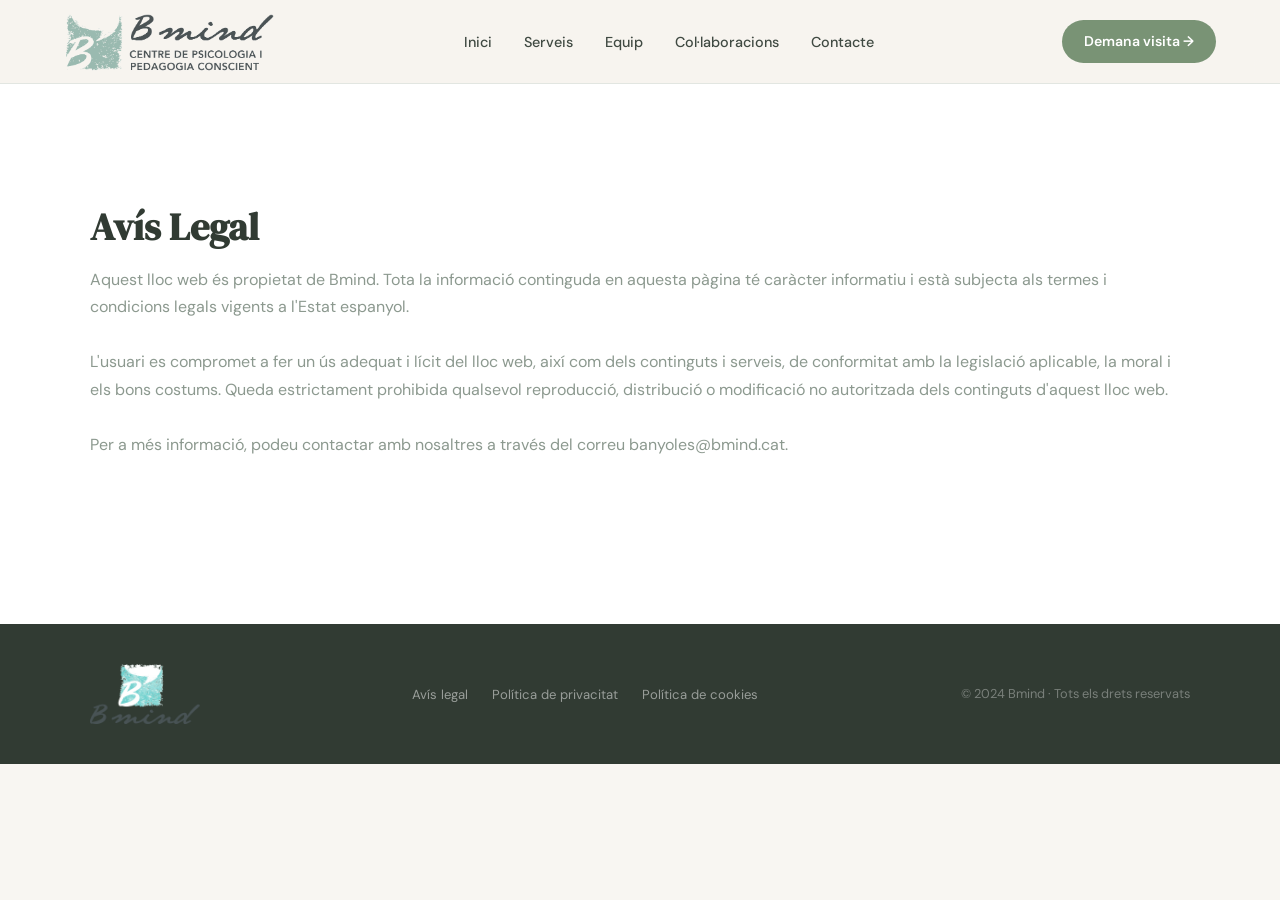
==== commit 0e75118f: "fine tunning" ====
--- a/avis-legal.html
+++ b/avis-legal.html
@@ -17,18 +17,14 @@
   </script>
 </head>
 <body>
-  <nav>
+      <nav>
     <a href="index.html" class="logo">
-      <img src="images/bmind-logo.png" alt="Bmind" style="height: 60px; width: auto;">
-      <div class="logo-text">
-        <span class="logo-line1">CENTRE DE DIAGNÒSTIC I ATENCIÓ</span>
-        <span class="logo-line2">PSICOLÒGICA I PSIQUIÀTRICA</span>
-      </div>
+      <img src="images/transparent-image-2.png" alt="Bmind" style="height: 60px; width: auto;">
     </a>
     <ul class="nav-links">
       <li><a href="index.html">Inici</a></li>
       <li><a href="index.html#services">Serveis</a></li>
-      <li><a href="equip.html">Equip</a></li>
+      <li><a href="index.html#team">Equip</a></li>
       <li><a href="index.html#collaborations">Col·laboracions</a></li>
       <li><a href="index.html#contact">Contacte</a></li>
     </ul>
@@ -48,13 +44,6 @@
     <div class="footer-logo">
       <img src="images/bmind-logo.png" alt="Bmind" style="height: 60px; width: auto;">
     </div>
-    <ul class="footer-nav">
-      <li><a href="index.html">Inici</a></li>
-      <li><a href="index.html#services">Serveis</a></li>
-      <li><a href="equip.html">Equip</a></li>
-      <li><a href="index.html#collaborations">Col·laboracions</a></li>
-      <li><a href="index.html#contact">Contacte</a></li>
-    </ul>
     <ul class="footer-links">
       <li><a href="avis-legal.html">Avís legal</a></li>
       <li><a href="politica-de-privacitat.html">Política de privacitat</a></li>
